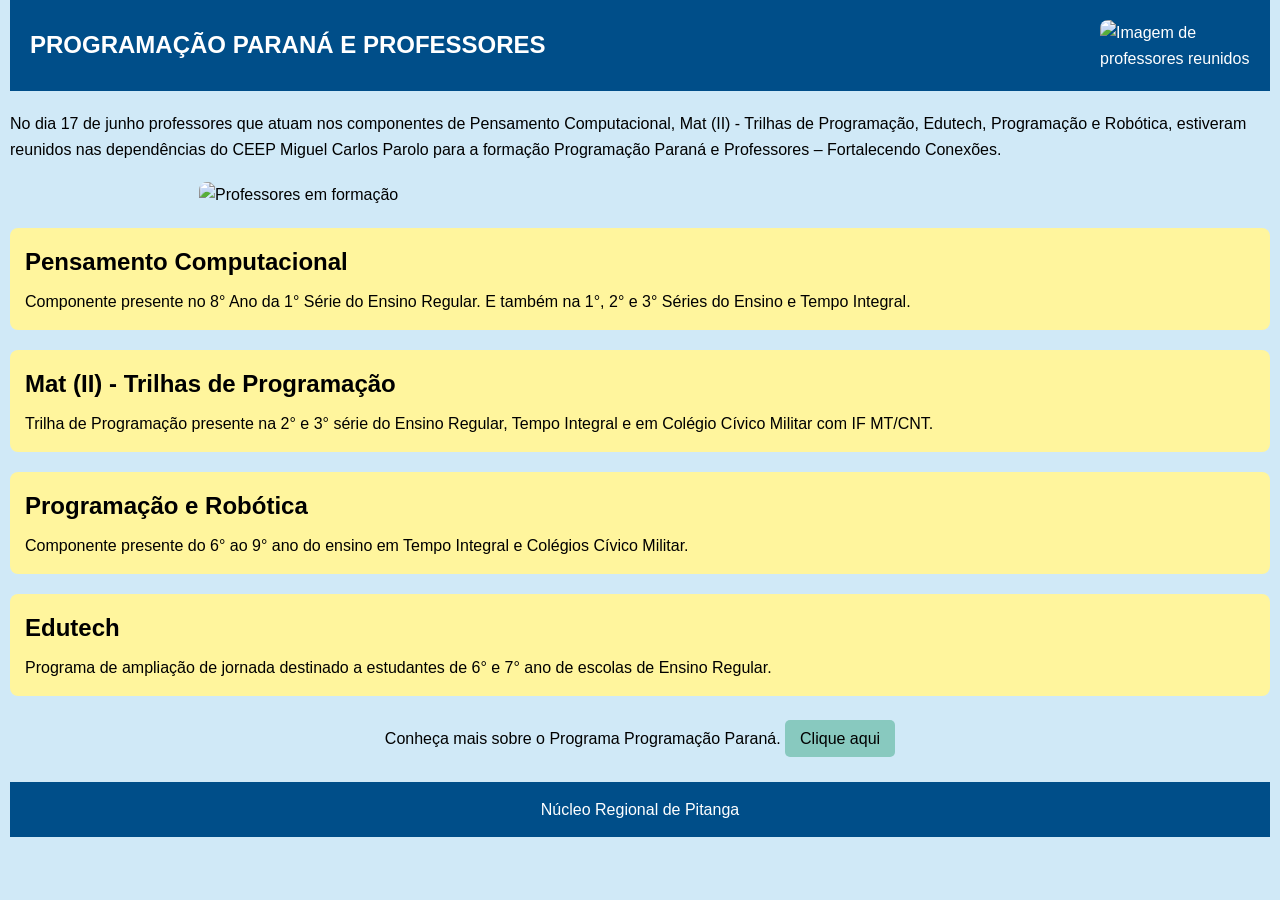
==== index.html @ c5ccdc07 "index" ====
<!DOCTYPE html>
<html lang="pt-br">
<head>
  <meta charset="UTF-8">
  <meta name="viewport" content="width=device-width, initial-scale=1.0">
  <title>Programação Paraná e Professores</title>
  <link rel="stylesheet" href="style.css">
</head>
<body>

  <header>
    <h1>PROGRAMAÇÃO PARANÁ E PROFESSORES</h1>
    <img src="imagem1.jpg" alt="Imagem de professores reunidos" class="imagem-header">
  </header>

  <main>
    <section class="texto-intro">
      <p>
        No dia 17 de junho professores que atuam nos componentes de Pensamento Computacional, Mat (II) - Trilhas de Programação, Edutech, Programação e Robótica, estiveram reunidos nas dependências do CEEP Miguel Carlos Parolo para a formação Programação Paraná e Professores – Fortalecendo Conexões.
      </p>
      <img src="imagem2.jpg" alt="Professores em formação" class="imagem-destaque">
    </section>

    <section class="info-bloco">
      <h2><strong>Pensamento Computacional</strong></h2>
      <p>Componente presente no 8° Ano da 1° Série do Ensino Regular. E também na 1°, 2° e 3° Séries do Ensino e Tempo Integral.</p>
    </section>

    <section class="info-bloco">
      <h2><strong>Mat (II) - Trilhas de Programação</strong></h2>
      <p>Trilha de Programação presente na 2° e 3° série do Ensino Regular, Tempo Integral e em Colégio Cívico Militar com IF MT/CNT.</p>
    </section>

    <section class="info-bloco">
      <h2><strong>Programação e Robótica</strong></h2>
      <p>Componente presente do 6° ao 9° ano do ensino em Tempo Integral e Colégios Cívico Militar.</p>
    </section>

    <section class="info-bloco">
      <h2><strong>Edutech</strong></h2>
      <p>Programa de ampliação de jornada destinado a estudantes de 6° e 7° ano de escolas de Ensino Regular.</p>
    </section>

    <section class="link-final">
      <p>Conheça mais sobre o Programa Programação Paraná. 
        <a href="https://www.educacao.pr.gov.br/programacao" target="_blank">Clique aqui</a>
      </p>
    </section>
  </main>

  <footer>
    <p>Núcleo Regional de Pitanga</p>
  </footer>

</body>
</html>
---- style.css ----
/* Variáveis de cores */
:root {
  --azul-claro: #d0e9f7;
  --azul-escuro: #004e89;
  --verde-destaque: #88c9bf;
  --amarelo-bloco: #fff59d;
  --preto: #000;
}

/* Reset básico */
* {
  margin: 0;
  padding: 0;
  box-sizing: border-box;
}

/* Estilo geral */
body {
  font-family: Arial, sans-serif;
  background-color: var(--azul-claro);
  color: var(--preto);
  line-height: 1.6;
  padding: 0 10px;
}

/* Cabeçalho */
header {
  background-color: var(--azul-escuro);
  color: white;
  padding: 20px;
  display: flex;
  justify-content: space-between;
  align-items: center;
  flex-wrap: wrap;
}

header h1 {
  font-size: 1.5rem;
  text-transform: uppercase;
}

.imagem-header {
  max-width: 150px;
  height: auto;
  border-radius: 8px;
}

/* Texto introdutório */
.texto-intro {
  margin: 20px 0;
}

.imagem-destaque {
  width: 70%;
  max-width: 100%;
  height: auto;
  display: block;
  margin: 20px auto;
  border-radius: 8px;
}

/* Blocos informativos */
.info-bloco {
  background-color: var(--amarelo-bloco);
  padding: 15px;
  margin: 20px 0;
  border-radius: 8px;
  color: var(--preto);
}

.info-bloco h2 {
  margin-bottom: 8px;
  font-weight: bold;
}

/* Link final */
.link-final {
  margin: 30px 0;
  text-align: center;
}

.link-final a {
  background-color: var(--verde-destaque);
  padding: 10px 15px;
  color: var(--preto);
  text-decoration: none;
  border-radius: 5px;
}

.link-final a:hover {
  background-color: var(--azul-escuro);
  color: white;
}

/* Rodapé */
footer {
  background-color: var(--azul-escuro);
  color: white;
  text-align: center;
  padding: 15px;
  margin-top: 30px;
}

/* Responsividade */
@media (max-width: 768px) {
  header {
    flex-direction: column;
    text-align: center;
  }

  .imagem-header {
    margin-top: 15px;
  }

  .imagem-destaque {
    width: 90%;
  }
}
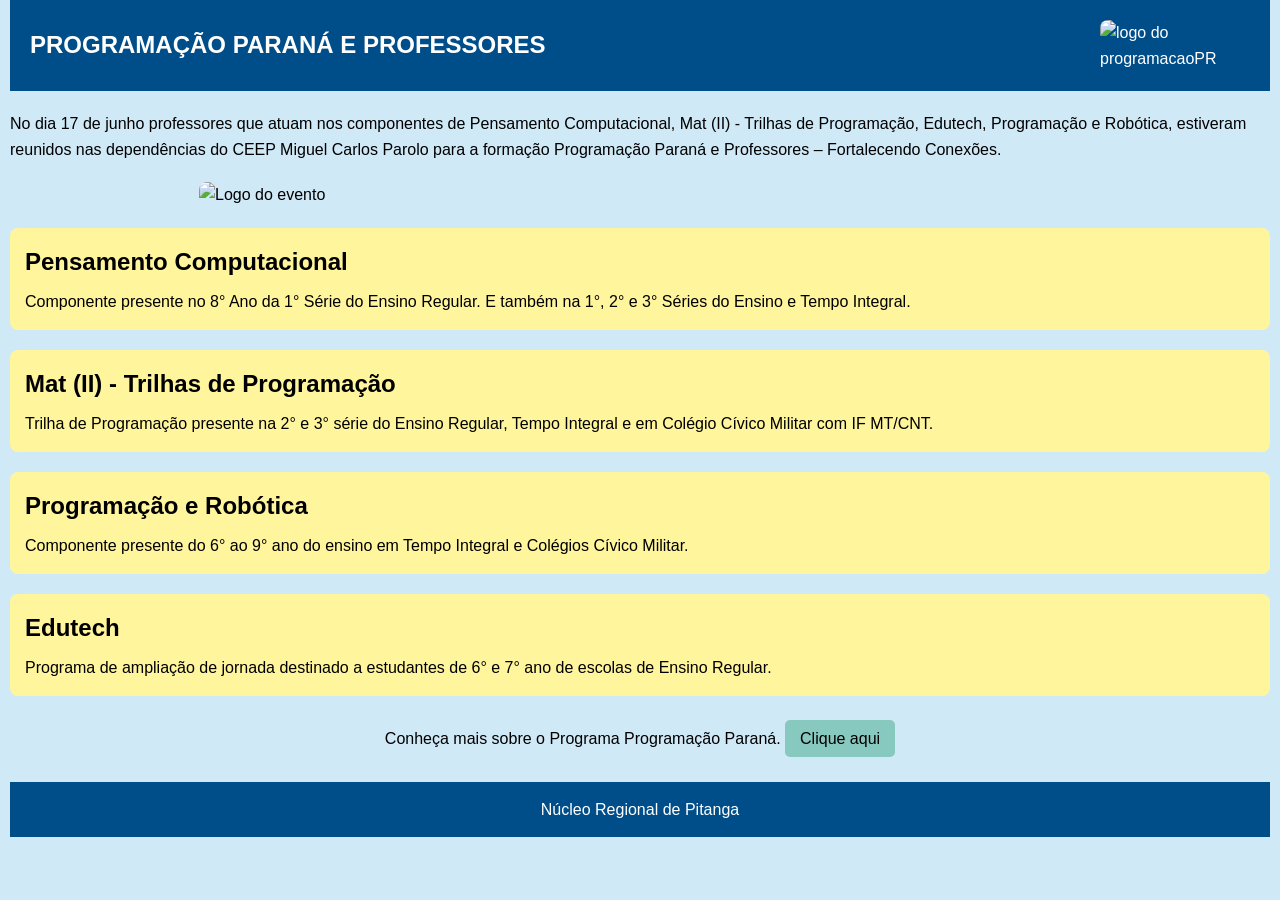
==== commit 758db186: "alt" ====
--- a/index.html
+++ b/index.html
@@ -10,7 +10,7 @@
 
   <header>
     <h1>PROGRAMAÇÃO PARANÁ E PROFESSORES</h1>
-    <img src="imagem1.jpg" alt="Imagem de professores reunidos" class="imagem-header">
+    <img src="imagem1.jpg" alt="logo do programacaoPR" class="imagem-header">
   </header>
 
   <main>
@@ -18,7 +18,7 @@
       <p>
         No dia 17 de junho professores que atuam nos componentes de Pensamento Computacional, Mat (II) - Trilhas de Programação, Edutech, Programação e Robótica, estiveram reunidos nas dependências do CEEP Miguel Carlos Parolo para a formação Programação Paraná e Professores – Fortalecendo Conexões.
       </p>
-      <img src="imagem2.jpg" alt="Professores em formação" class="imagem-destaque">
+      <img src="imagem2.jpg" alt="Logo do evento" class="imagem-destaque">
     </section>
 
     <section class="info-bloco">
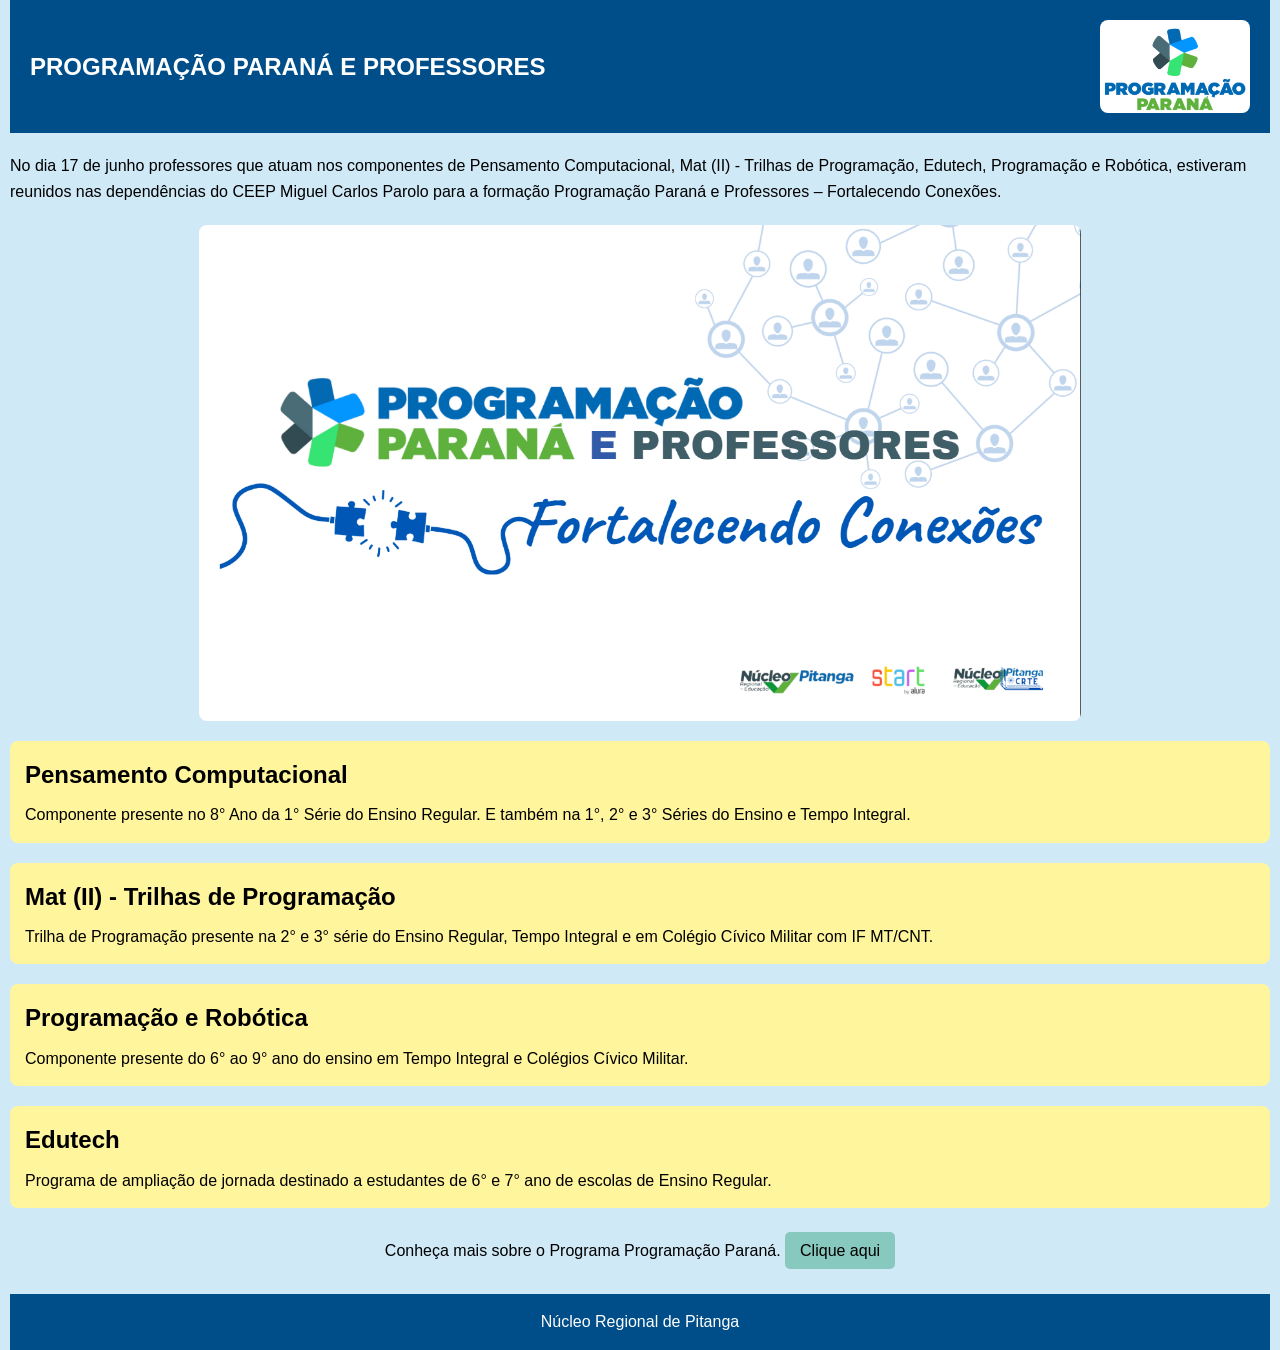
==== commit 4373c9fc: "imagen" ====
--- a/index.html
+++ b/index.html
@@ -10,7 +10,7 @@
 
   <header>
     <h1>PROGRAMAÇÃO PARANÁ E PROFESSORES</h1>
-    <img src="imagem1.jpg" alt="logo do programacaoPR" class="imagem-header">
+    <img src="imagem1.png" alt="logo do programacaoPR" class="imagem-header">
   </header>
 
   <main>
@@ -18,7 +18,7 @@
       <p>
         No dia 17 de junho professores que atuam nos componentes de Pensamento Computacional, Mat (II) - Trilhas de Programação, Edutech, Programação e Robótica, estiveram reunidos nas dependências do CEEP Miguel Carlos Parolo para a formação Programação Paraná e Professores – Fortalecendo Conexões.
       </p>
-      <img src="imagem2.jpg" alt="Logo do evento" class="imagem-destaque">
+      <img src="imagem2.png" alt="Logo do evento" class="imagem-destaque">
     </section>
 
     <section class="info-bloco">
